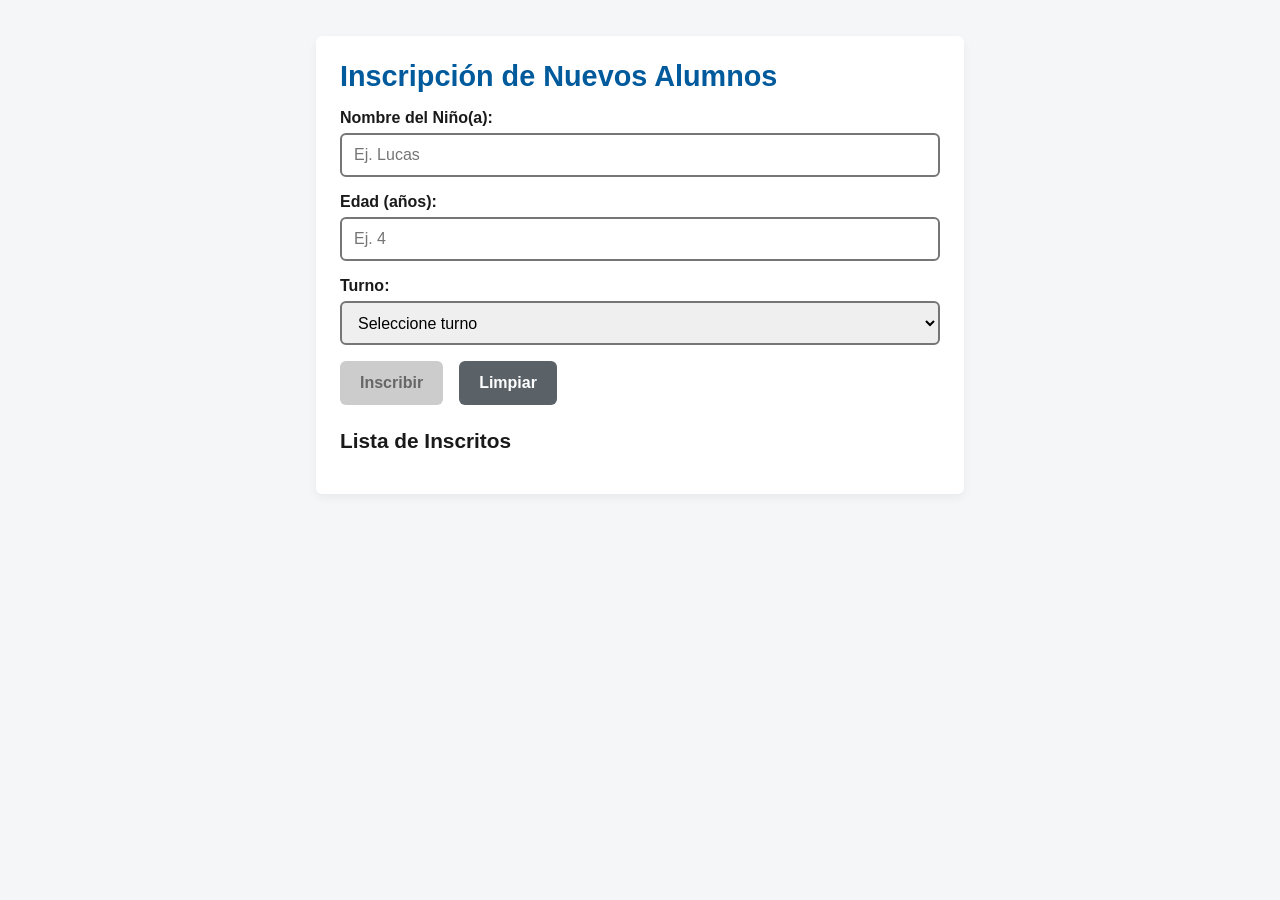
==== docs/index.html @ e3989bb2 "docs: agrega auditoria UX en docs/AUDITORIA-UX.md" ====
<!DOCTYPE html>
<html lang="es">
<head>
    <meta charset="UTF-8">
    <meta name="viewport" content="width=device-width, initial-scale=1.0">
    <title>Inscripción al Jardín Infantil</title>
    <link rel="stylesheet" href="estilos.css">
</head>
<body>
    <main class="contenedor">
        <h1>Inscripción de Nuevos Alumnos</h1>

        <div id="mensajeAlerta" class="alerta" role="status" aria-live="polite"></div>

        <form id="formMatricula" class="formulario">
            <div class="campo">
                <label for="inputNombre">Nombre del Niño(a):</label>
                <input type="text" id="inputNombre" placeholder="Ej. Lucas" autocomplete="off">
            </div>

            <div class="campo">
                <label for="inputEdad">Edad (años):</label>
                <input type="number" id="inputEdad" placeholder="Ej. 4" min="3" max="6">
            </div>

            <div class="campo">
                <label for="selectTurno">Turno:</label>
                <select id="selectTurno">
                    <option value="">Seleccione turno</option>
                    <option value="Mañana">Mañana</option>
                    <option value="Tarde">Tarde</option>
                </select>
            </div>

            <div class="acciones">
                <button type="submit" id="btnEnviar" disabled>Inscribir</button>
                <button type="button" id="btnClear" class="btn-secundario">Limpiar</button>
            </div>
        </form>

        <section class="seccion-lista">
            <h2>Lista de Inscritos</h2>
            <ul id="listaInscritos" class="lista-inscritos"></ul>
        </section>
    </main>

    <script src="app.js"></script>
</body>
</html>
---- docs/estilos.css ----
:root {
    --color-primario: #005a9c;
    --color-primario-hover: #003e6b;
    --color-exito: #1e7e34;
    --color-exito-fondo: #d4edda;
    --color-error: #b21f2d;
    --color-error-fondo: #f8d7da;
    --color-advertencia: #856404;
    --color-advertencia-fondo: #fff3cd;
    --color-fondo: #f4f6f8;
    --color-tarjeta: #ffffff;
    --color-texto: #1a1a1a;
    --espaciado: 16px;
    --radio-borde: 6px;
}

body {
    font-family: Arial, Helvetica, sans-serif;
    background-color: var(--color-fondo);
    color: var(--color-texto);
    margin: 0;
    padding: var(--espaciado);
}

.contenedor {
    max-width: 600px;
    margin: 20px auto;
    background-color: var(--color-tarjeta);
  padding: calc(var(--espaciado) * 1.5);
    border-radius: var(--radio-borde);
    box-shadow: 0 4px 10px rgba(0, 0, 0, 0.05);
}

h1 {
    font-size: 1.8rem;
    color: var(--color-primario);
    margin-top: 0;
    margin-bottom: var(--espaciado);
}

h2 {
    font-size: 1.3rem;
  margin-top: calc(var(--espaciado) * 1.5);
}

.formulario {
    display: flex;
    flex-direction: column;
    gap: var(--espaciado);
}

.campo {
    display: flex;
    flex-direction: column;
    gap: 6px;
}

label {
    font-weight: bold;
}

input[type="text"],
input[type="number"],
select {
    min-height: 44px;
    padding: 8px 12px;
    font-size: 1rem;
    border: 2px solid #767676;
    border-radius: var(--radio-borde);
    box-sizing: border-box;
}

button {
    min-height: 44px;
    padding: 10px 20px;
    font-size: 1rem;
    font-weight: bold;
    color: #ffffff;
    background-color: var(--color-primario);
    border: none;
    border-radius: var(--radio-borde);
    cursor: pointer;
}

button:disabled {
    background-color: #cccccc;
    color: #666666;
    cursor: not-allowed;
}

.btn-secundario {
    background-color: #5a6268;
}

.btn-eliminar {
    background-color: var(--color-error);
    min-height: 38px;
    font-size: 0.85rem;
}

.acciones {
    display: flex;
    gap: var(--espaciado);
}

button:focus-visible,
input:focus-visible,
select:focus-visible {
    outline: 3px solid var(--color-primario);
    outline-offset: 2px;
}

.alerta {
    display: none;
    padding: 12px;
    border-radius: var(--radio-borde);
    margin-bottom: var(--espaciado);
    font-weight: bold;
}

.alerta-exito {
    display: block;
    background-color: var(--color-exito-fondo);
    color: var(--color-exito);
    border: 1px solid var(--color-exito);
}

.alerta-error {
    display: block;
    background-color: var(--color-error-fondo);
    color: var(--color-error);
    border: 1px solid var(--color-error);
}

.alerta-advertencia {
    display: block;
    background-color: var(--color-advertencia-fondo);
    color: var(--color-advertencia);
    border: 1px solid var(--color-advertencia);
}

.lista-inscritos {
    list-style: none;
    padding: 0;
}

.lista-inscritos li {
    background-color: var(--color-fondo);
    padding: 12px;
    border-radius: var(--radio-borde);
    margin-bottom: 8px;
    display: flex;
    justify-content: space-between;
    align-items: center;
    border-left: 4px solid var(--color-primario);
}
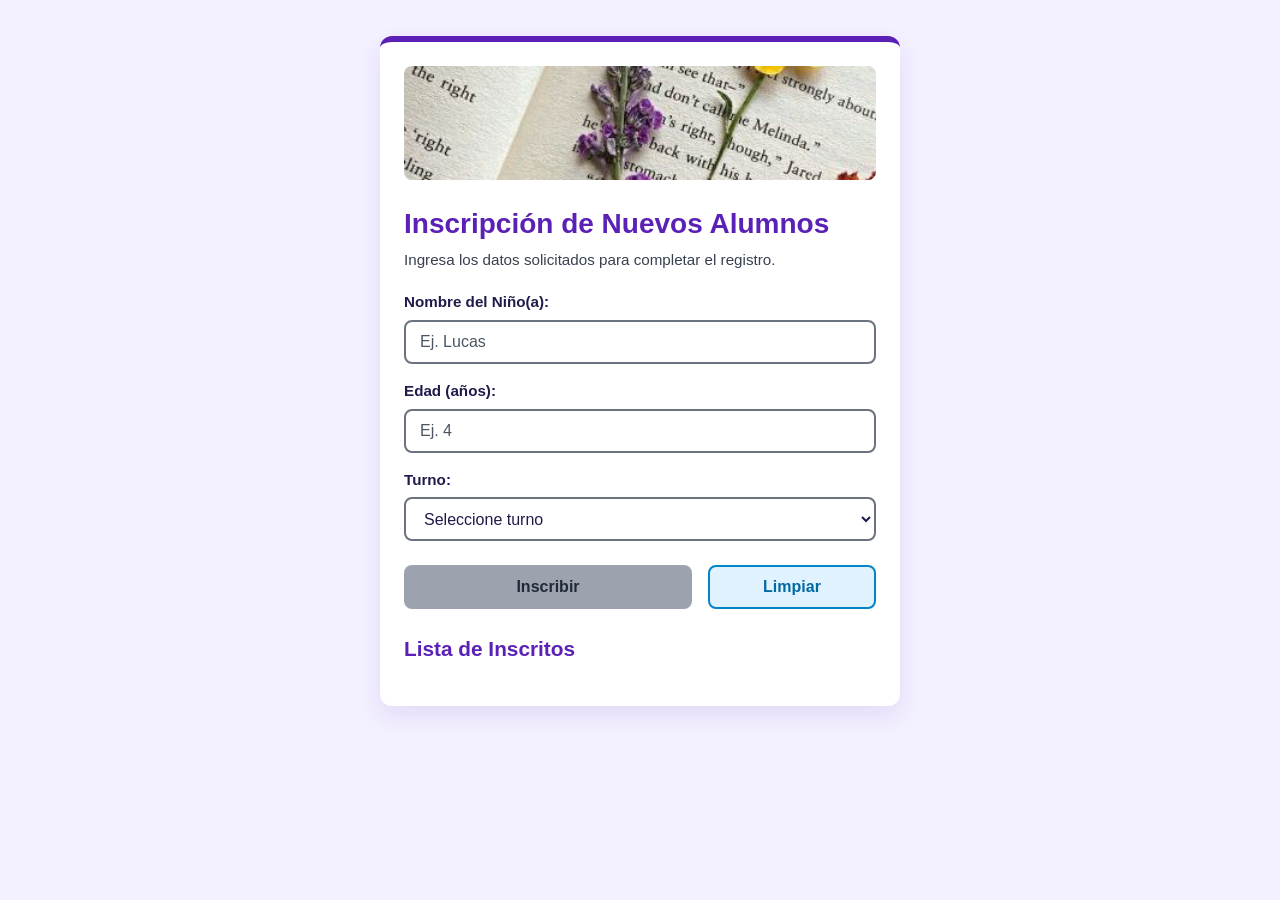
==== commit 07cfdb33: "docs: actualiza auditoria UX y ajusta accesibilidad a 100 en Lighthouse" ====
--- a/docs/index.html
+++ b/docs/index.html
@@ -7,25 +7,30 @@
     <link rel="stylesheet" href="estilos.css">
 </head>
 <body>
-    <main class="contenedor">
+    <main class="tarjeta">
+        <img src="./imagen/banner.png" alt="Niños realizando actividades educativas en el jardín infantil" class="banner-img">
+
+        <!-- Un solo H1 principal -->
         <h1>Inscripción de Nuevos Alumnos</h1>
+        <p class="descripcion-ayuda">Ingresa los datos solicitados para completar el registro.</p>
 
+        <!-- Contenedor para mensajes visibles y lectura accesible por voz -->
         <div id="mensajeAlerta" class="alerta" role="status" aria-live="polite"></div>
 
         <form id="formMatricula" class="formulario">
             <div class="campo">
                 <label for="inputNombre">Nombre del Niño(a):</label>
-                <input type="text" id="inputNombre" placeholder="Ej. Lucas" autocomplete="off">
+                <input type="text" id="inputNombre" placeholder="Ej. Lucas" autocomplete="off" required>
             </div>
 
             <div class="campo">
                 <label for="inputEdad">Edad (años):</label>
-                <input type="number" id="inputEdad" placeholder="Ej. 4" min="3" max="6">
+                <input type="number" id="inputEdad" placeholder="Ej. 4" min="3" max="6" required>
             </div>
 
             <div class="campo">
                 <label for="selectTurno">Turno:</label>
-                <select id="selectTurno">
+                <select id="selectTurno" required>
                     <option value="">Seleccione turno</option>
                     <option value="Mañana">Mañana</option>
                     <option value="Tarde">Tarde</option>
@@ -33,7 +38,7 @@
             </div>
 
             <div class="acciones">
-                <button type="submit" id="btnEnviar" disabled>Inscribir</button>
+                <button type="submit" id="btnEnviar" class="btn-principal" disabled>Inscribir</button>
                 <button type="button" id="btnClear" class="btn-secundario">Limpiar</button>
             </div>
         </form>
--- a/docs/estilos.css
+++ b/docs/estilos.css
@@ -1,156 +1,220 @@
+/* Paleta de colores Morado y Celeste con alto contraste (WCAG AAA / AA) */
 :root {
-    --color-primario: #005a9c;
-    --color-primario-hover: #003e6b;
-    --color-exito: #1e7e34;
-    --color-exito-fondo: #d4edda;
-    --color-error: #b21f2d;
-    --color-error-fondo: #f8d7da;
-    --color-advertencia: #856404;
-    --color-advertencia-fondo: #fff3cd;
-    --color-fondo: #f4f6f8;
-    --color-tarjeta: #ffffff;
-    --color-texto: #1a1a1a;
-    --espaciado: 16px;
-    --radio-borde: 6px;
+  --color-morado-principal: #5b21b6;
+  --color-morado-hover: #4c1d95;
+  --color-celeste-acento: #0284c7;
+  --color-celeste-hover: #0369a1;
+  --color-celeste-suave: #e0f2fe;
+  --color-exito: #047857;
+  --color-exito-fondo: #d1fae5;
+  --color-error: #b91c1c;
+  --color-error-fondo: #fee2e2;
+  --color-advertencia: #b45309;
+  --color-advertencia-fondo: #fef3c7;
+  --color-fondo: #f3f0ff;
+  --color-tarjeta: #ffffff;
+  --color-texto: #1e1b4b;
+  --color-borde: #6b7280; /* Borde más oscuro para suficiente contraste */
+  --espaciado: 16px;
+  --radio-borde: 12px;
+}
+
+* {
+  box-sizing: border-box;
 }
 
 body {
-    font-family: Arial, Helvetica, sans-serif;
-    background-color: var(--color-fondo);
-    color: var(--color-texto);
-    margin: 0;
-    padding: var(--espaciado);
-}
-
-.contenedor {
-    max-width: 600px;
-    margin: 20px auto;
-    background-color: var(--color-tarjeta);
+  font-family: Arial, Helvetica, sans-serif;
+  background-color: var(--color-fondo);
+  color: var(--color-texto);
+  margin: 0;
+  padding: var(--espaciado);
+  line-height: 1.5;
+}
+
+.tarjeta {
+  max-width: 520px;
+  margin: 20px auto;
+  background-color: var(--color-tarjeta);
   padding: calc(var(--espaciado) * 1.5);
-    border-radius: var(--radio-borde);
-    box-shadow: 0 4px 10px rgba(0, 0, 0, 0.05);
+  border-radius: var(--radio-borde);
+  box-shadow: 0 10px 25px rgba(91, 33, 182, 0.1);
+  border-top: 6px solid var(--color-morado-principal);
+}
+
+.banner-img {
+  width: 100%;
+  height: auto;
+  max-height: 180px;
+  object-fit: cover;
+  border-radius: 8px;
+  margin-bottom: var(--espaciado);
 }
 
 h1 {
-    font-size: 1.8rem;
-    color: var(--color-primario);
-    margin-top: 0;
-    margin-bottom: var(--espaciado);
+  font-size: 1.75rem;
+  color: var(--color-morado-principal);
+  margin: 0 0 4px 0;
+}
+
+.descripcion-ayuda {
+  color: #374151; /* Gris oscuro para contraste > 4.5:1 */
+  margin: 0 0 calc(var(--espaciado) * 1.2) 0;
+  font-size: 0.95rem;
 }
 
 h2 {
-    font-size: 1.3rem;
+  font-size: 1.3rem;
   margin-top: calc(var(--espaciado) * 1.5);
+  color: var(--color-morado-principal);
 }
 
 .formulario {
-    display: flex;
-    flex-direction: column;
-    gap: var(--espaciado);
+  display: flex;
+  flex-direction: column;
+  gap: var(--espaciado);
 }
 
 .campo {
-    display: flex;
-    flex-direction: column;
-    gap: 6px;
+  display: flex;
+  flex-direction: column;
+  gap: 6px;
 }
 
 label {
-    font-weight: bold;
-}
-
+  font-weight: bold;
+  font-size: 0.95rem;
+  color: var(--color-texto);
+}
+
+/* Inputs con contraste optimizado */
 input[type="text"],
 input[type="number"],
 select {
-    min-height: 44px;
-    padding: 8px 12px;
-    font-size: 1rem;
-    border: 2px solid #767676;
-    border-radius: var(--radio-borde);
-    box-sizing: border-box;
-}
-
+  min-height: 44px;
+  padding: 10px 14px;
+  font-size: 1rem;
+  border: 2px solid var(--color-borde);
+  border-radius: 8px;
+  background-color: #ffffff;
+  color: var(--color-texto);
+  transition: border-color 0.2s;
+}
+
+/* Estilo de placeholder corregido para Lighthouse */
+input::placeholder {
+  color: #4b5563;
+  opacity: 1;
+}
+
+/* Indicador visual de foco accesible */
+:focus-visible {
+  outline: 3px solid var(--color-celeste-acento);
+  outline-offset: 2px;
+}
+
+.acciones {
+  display: flex;
+  gap: var(--espaciado);
+  margin-top: 8px;
+}
+
+/* Botones de tamaño táctil accesible (mínimo 44px de alto) */
 button {
-    min-height: 44px;
-    padding: 10px 20px;
-    font-size: 1rem;
-    font-weight: bold;
-    color: #ffffff;
-    background-color: var(--color-primario);
-    border: none;
-    border-radius: var(--radio-borde);
-    cursor: pointer;
-}
-
-button:disabled {
-    background-color: #cccccc;
-    color: #666666;
-    cursor: not-allowed;
+  min-height: 44px;
+  padding: 10px 20px;
+  font-size: 1rem;
+  font-weight: bold;
+  border: none;
+  border-radius: 8px;
+  cursor: pointer;
+  transition: background-color 0.2s;
+}
+
+.btn-principal {
+  flex: 2;
+  background-color: var(--color-morado-principal);
+  color: #ffffff;
+}
+
+.btn-principal:hover:not(:disabled) {
+  background-color: var(--color-morado-hover);
+}
+
+.btn-principal:disabled {
+  background-color: #9ca3af;
+  color: #1f2937;
+  cursor: not-allowed;
 }
 
 .btn-secundario {
-    background-color: #5a6268;
+  flex: 1;
+  background-color: var(--color-celeste-suave);
+  color: var(--color-celeste-hover); /* Azul oscuro para texto de botón */
+  border: 2px solid var(--color-celeste-acento);
+}
+
+.btn-secundario:hover {
+  background-color: #bae6fd;
 }
 
 .btn-eliminar {
-    background-color: var(--color-error);
-    min-height: 38px;
-    font-size: 0.85rem;
-}
-
-.acciones {
-    display: flex;
-    gap: var(--espaciado);
-}
-
-button:focus-visible,
-input:focus-visible,
-select:focus-visible {
-    outline: 3px solid var(--color-primario);
-    outline-offset: 2px;
-}
-
+  background-color: var(--color-error);
+  color: #ffffff;
+  min-height: 38px;
+  padding: 6px 12px;
+  font-size: 0.85rem;
+}
+
+/* Mensajes visuales */
 .alerta {
-    display: none;
-    padding: 12px;
-    border-radius: var(--radio-borde);
-    margin-bottom: var(--espaciado);
-    font-weight: bold;
+  display: none;
+  padding: 12px 16px;
+  border-radius: 8px;
+  margin-bottom: var(--espaciado);
+  font-weight: bold;
 }
 
 .alerta-exito {
-    display: block;
-    background-color: var(--color-exito-fondo);
-    color: var(--color-exito);
-    border: 1px solid var(--color-exito);
+  display: flex;
+  align-items: center;
+  justify-content: space-between;
+  background-color: var(--color-exito-fondo);
+  color: var(--color-exito);
+  border: 1px solid var(--color-exito);
 }
 
 .alerta-error {
-    display: block;
-    background-color: var(--color-error-fondo);
-    color: var(--color-error);
-    border: 1px solid var(--color-error);
+  display: block;
+  background-color: var(--color-error-fondo);
+  color: var(--color-error);
+  border: 1px solid var(--color-error);
 }
 
 .alerta-advertencia {
-    display: block;
-    background-color: var(--color-advertencia-fondo);
-    color: var(--color-advertencia);
-    border: 1px solid var(--color-advertencia);
+  display: flex;
+  align-items: center;
+  justify-content: space-between;
+  background-color: var(--color-advertencia-fondo);
+  color: var(--color-advertencia);
+  border: 1px solid var(--color-advertencia);
 }
 
 .lista-inscritos {
-    list-style: none;
-    padding: 0;
+  list-style: none;
+  padding: 0;
+  margin: 0;
 }
 
 .lista-inscritos li {
-    background-color: var(--color-fondo);
-    padding: 12px;
-    border-radius: var(--radio-borde);
-    margin-bottom: 8px;
-    display: flex;
-    justify-content: space-between;
-    align-items: center;
-    border-left: 4px solid var(--color-primario);
+  background-color: #f8fafc;
+  padding: 12px 16px;
+  border-radius: 8px;
+  margin-bottom: 8px;
+  display: flex;
+  justify-content: space-between;
+  align-items: center;
+  border-left: 5px solid var(--color-celeste-acento);
+  box-shadow: 0 2px 4px rgba(0, 0, 0, 0.03);
+  color: var(--color-texto);
 }
